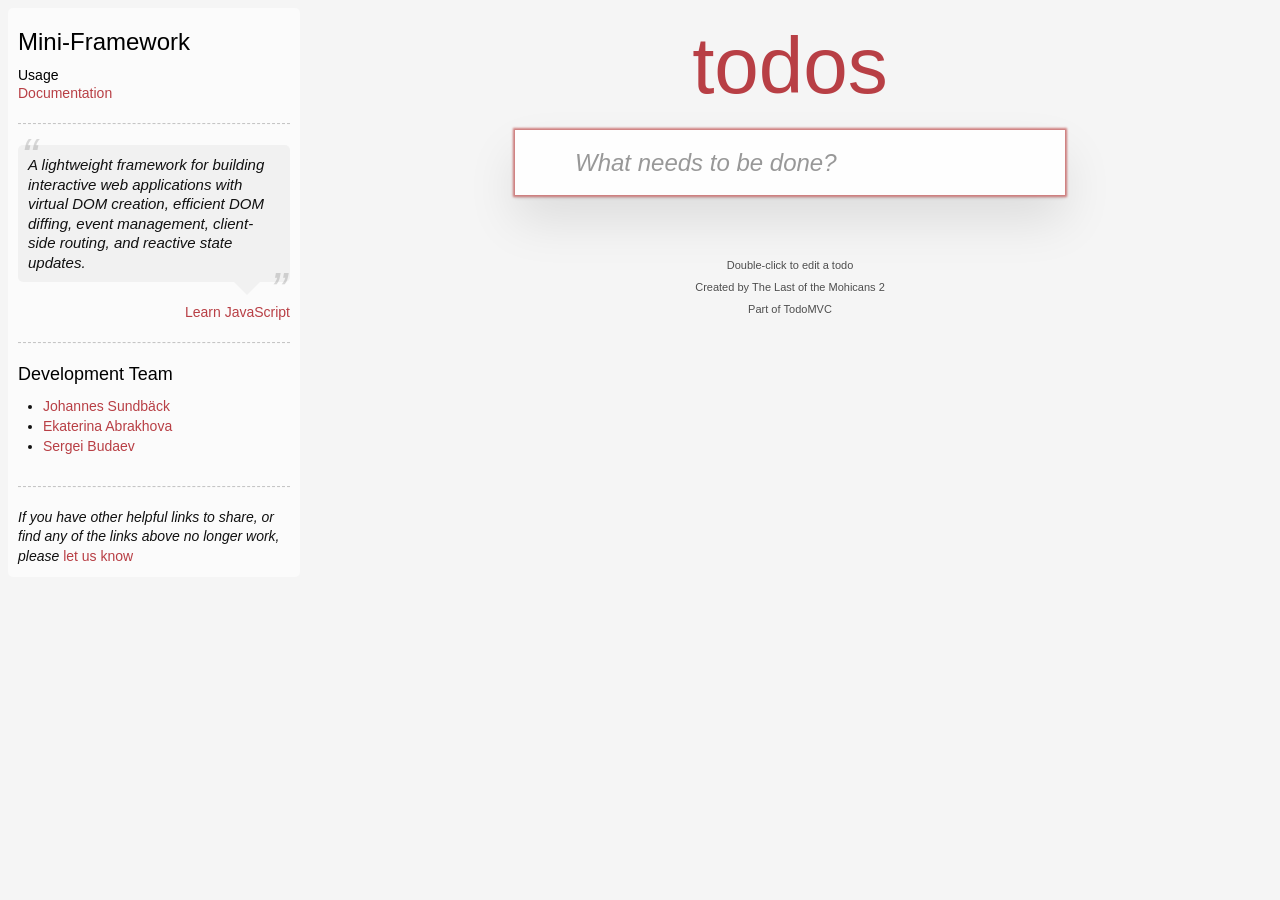
==== index.html @ 2f2c9f9c ".." ====
<!DOCTYPE html>
<html lang="en">
  <head>
    <meta charset="UTF-8" />
    <meta name="viewport" content="width=device-width, initial-scale=1.0" />
    <title>TodoMVC • Mini-Framework</title>
    <link rel="icon" href="/favicon.png">
    <link rel="stylesheet" href="styles.css" />
  </head>
  <body class="learn-bar">
    <!-- App will be mounted here -->

    <!-- Load our mini-framework and TodoMVC app -->
    <script type="module" src="TodoApp/StartApp.js"></script>
  </body>
</html>
---- styles.css ----
/* TodoMVC Complete Styling - Based on React implementation */
/* Source: https://todomvc.com/examples/react/dist/app.css */

@charset "utf-8";

/* Utility Classes */
.visually-hidden {
    clip: rect(0 0 0 0);
    border: 0;
    clip-path: inset(50%);
    height: 1px;
    margin: -1px;
    overflow: hidden;
    padding: 0;
    position: absolute;
    white-space: nowrap;
    width: 1px;
}

.hidden {
    display: none;
}

/* Base Styles */
html, body {
    margin: 0;
    padding: 0;
}

body {
    -webkit-font-smoothing: antialiased;
    -moz-osx-font-smoothing: grayscale;
    background: #f5f5f5;
    color: #111;
    font: 14px "Helvetica Neue", Helvetica, Arial, sans-serif;
    font-weight: 300;
    line-height: 1.4em;
    margin: 0 auto;
    max-width: 550px;
    min-width: 230px;
}

body.learn-bar {
    max-width: none;
}

/* Keep TodoMVC app centered and proper width in sidebar mode */
.learn-bar .todoapp {
    margin: 130px auto 40px auto;
    max-width: 550px;
}

button {
    -webkit-font-smoothing: antialiased;
    -moz-osx-font-smoothing: grayscale;
    -webkit-appearance: none;
    appearance: none;
    background: none;
    border: 0;
    color: inherit;
    font-family: inherit;
    font-size: 100%;
    font-weight: inherit;
    margin: 0;
    padding: 0;
    vertical-align: baseline;
}

/* TodoMVC App Container */
.todoapp {
    background: #fff;
    box-shadow: 0 2px 4px 0 rgba(0,0,0,.2), 0 25px 50px 0 rgba(0,0,0,.1);
    margin: 130px 0 40px;
    position: relative;
}

/* TodoMVC Title */
.todoapp h1 {
    color: #b83f45;
    font-size: 80px;
    font-weight: 200;
    position: absolute;
    text-align: center;
    -webkit-text-rendering: optimizeLegibility;
    -moz-text-rendering: optimizeLegibility;
    text-rendering: optimizeLegibility;
    top: -140px;
    width: 100%;
}

/* Input Fields */
.new-todo, .edit {
    -webkit-font-smoothing: antialiased;
    -moz-osx-font-smoothing: grayscale;
    border: 1px solid #999;
    box-shadow: inset 0 -1px 5px 0 rgba(0,0,0,.2);
    box-sizing: border-box;
    color: inherit;
    font-family: inherit;
    font-size: 24px;
    font-weight: inherit;
    line-height: 1.4em;
    margin: 0;
    padding: 6px;
    position: relative;
    width: 100%;
}

.new-todo {
    background: rgba(0,0,0,.003);
    border: none;
    box-shadow: inset 0 -2px 1px rgba(0,0,0,.03);
    height: 65px;
    padding: 16px 16px 16px 60px;
}

.todoapp input::-webkit-input-placeholder {
    color: rgba(0,0,0,.4);
    font-style: italic;
    font-weight: 400;
}

/* Main Section */
.main {
    border-top: 1px solid #e6e6e6;
    position: relative;
    z-index: 2;
}

/* Toggle All */
.toggle-all {
    border: none;
    bottom: 100%;
    height: 1px;
    opacity: 0;
    position: absolute;
    right: 100%;
    width: 1px;
}

.toggle-all + label {
    align-items: center;
    display: flex;
    font-size: 0;
    height: 65px;
    justify-content: center;
    left: 0;
    position: absolute;
    top: -65px;
    width: 45px;
}

.toggle-all + label:before {
    color: #949494;
    content: "❯";
    display: inline-block;
    font-size: 22px;
    padding: 10px 27px;
    -webkit-transform: rotate(90deg);
    transform: rotate(90deg);
}

.toggle-all:checked + label:before {
    color: #484848;
}

/* Todo List */
.todo-list {
    list-style: none;
    margin: 0;
    padding: 0;
}

.todo-list li {
    border-bottom: 1px solid #ededed;
    font-size: 24px;
    position: relative;
}

.todo-list li:last-child {
    border-bottom: none;
}

.todo-list li.editing {
    border-bottom: none;
    padding: 0;
}

.todo-list li.editing .edit {
    display: block;
    margin: 0 0 0 43px;
    padding: 12px 16px;
    width: calc(100% - 43px);
}

.todo-list li.editing .view {
    display: none;
}

/* Todo Item Toggle */
.todo-list li .toggle {
    -webkit-appearance: none;
    appearance: none;
    border: none;
    bottom: 0;
    height: auto;
    margin: auto 0;
    opacity: 0;
    position: absolute;
    text-align: center;
    top: 0;
    width: 40px;
}

.todo-list li .toggle + label {
    background-image: url("data:image/svg+xml;utf8,%3Csvg%20xmlns%3D%22http%3A//www.w3.org/2000/svg%22%20width%3D%2240%22%20height%3D%2240%22%20viewBox%3D%22-10%20-18%20100%20135%22%3E%3Ccircle%20cx%3D%2250%22%20cy%3D%2250%22%20r%3D%2250%22%20fill%3D%22none%22%20stroke%3D%22%23949494%22%20stroke-width%3D%223%22/%3E%3C/svg%3E");
    background-position: 0;
    background-repeat: no-repeat;
}

.todo-list li .toggle:checked + label {
    background-image: url("data:image/svg+xml;utf8,%3Csvg%20xmlns%3D%22http%3A%2F%2Fwww.w3.org%2F2000%2Fsvg%22%20width%3D%2240%22%20height%3D%2240%22%20viewBox%3D%22-10%20-18%20100%20135%22%3E%3Ccircle%20cx%3D%2250%22%20cy%3D%2250%22%20r%3D%2250%22%20fill%3D%22none%22%20stroke%3D%22%2359A193%22%20stroke-width%3D%223%22%2F%3E%3Cpath%20fill%3D%22%233EA390%22%20d%3D%22M72%2025L42%2071%2027%2056l-4%204%2020%2020%2034-52z%22%2F%3E%3C%2Fsvg%3E");
}

/* Todo Item Label */
.todo-list li label {
    color: #484848;
    display: block;
    font-weight: 400;
    line-height: 1.2;
    padding: 15px 15px 15px 60px;
    transition: color .4s;
    word-break: break-all;
}

.todo-list li.completed label {
    color: #949494;
    text-decoration: line-through;
}

/* Delete Button */
.todo-list li .destroy {
    bottom: 0;
    color: #949494;
    display: none;
    font-size: 30px;
    height: 40px;
    margin: auto 0;
    position: absolute;
    right: 10px;
    top: 0;
    transition: color .2s ease-out;
    width: 40px;
}

.todo-list li .destroy:focus,
.todo-list li .destroy:hover {
    color: #c18585;
}

.todo-list li .destroy:after {
    content: "×";
    display: block;
    height: 100%;
    line-height: 1.1;
}

.todo-list li:hover .destroy {
    display: block;
}

.todo-list li .edit {
    display: none;
}

.todo-list li.editing:last-child {
    margin-bottom: -1px;
}

/* Footer */
.footer {
    border-top: 1px solid #e6e6e6;
    font-size: 15px;
    height: 20px;
    padding: 10px 15px;
    text-align: center;
}

.footer:before {
    bottom: 0;
    box-shadow: 0 1px 1px rgba(0,0,0,.2), 0 8px 0 -3px #f6f6f6, 0 9px 1px -3px rgba(0,0,0,.2), 0 16px 0 -6px #f6f6f6, 0 17px 2px -6px rgba(0,0,0,.2);
    content: "";
    height: 50px;
    left: 0;
    overflow: hidden;
    position: absolute;
    right: 0;
}

/* Todo Count */
.todo-count {
    float: left;
    text-align: left;
}

.todo-count strong {
    font-weight: 300;
}

/* Filters */
.filters {
    left: 0;
    list-style: none;
    margin: 0;
    padding: 0;
    position: absolute;
    right: 0;
}

.filters li {
    display: inline;
}

.filters li a {
    border: 1px solid transparent;
    border-radius: 3px;
    color: inherit;
    margin: 3px;
    padding: 3px 7px;
    text-decoration: none;
}

.filters li a:hover {
    border-color: #db7676;
}

.filters li a.selected {
    border-color: #ce4646;
}

/* Clear Completed */
.clear-completed,
html .clear-completed:active {
    cursor: pointer;
    float: right;
    line-height: 19px;
    position: relative;
    text-decoration: none;
}

.clear-completed:hover {
    text-decoration: underline;
}

/* Info Footer */
.info {
    color: #4d4d4d;
    font-size: 11px;
    margin: 65px auto 0;
    text-align: center;
    text-shadow: 0 1px 0 hsla(0,0%,100%,.5);
}

.info p {
    line-height: 1;
}

.info a {
    color: inherit;
    font-weight: 400;
    text-decoration: none;
}

.info a:hover {
    text-decoration: underline;
}

/* Focus States */
.toggle-all:focus + label,
.toggle:focus + label,
:focus {
    box-shadow: 0 0 2px 2px #cf7d7d;
    outline: 0;
}

/* Responsive */
@media (max-width: 430px) {
    .footer {
        height: 50px;
    }
    .filters {
        bottom: 10px;
    }
}

/* Debugging - Temporary red border to see app container */
#app:empty::before {
    content: "TodoMVC App Container (Empty - Framework Not Mounted)";
    color: red;
    font-style: italic;
    padding: 20px;
    display: block;
    border: 2px solid red;
    margin: 20px;
}

/*SIDEBAR STYLES */
hr {
    border: 0;
    border-bottom: 1px dashed #f7f7f7;
    border-top: 1px dashed #c5c5c5;
    margin: 20px 0;
}

.learn a {
    color: #b83f45;
    font-weight: 400;
    text-decoration: none;
}

.learn a:hover {
    color: #787e7e;
    text-decoration: underline;
}

.learn h3, .learn h4, .learn h5 {
    color: #000;
    font-weight: 500;
    line-height: 1.2;
    margin: 10px 0;
}

.learn h3 {
    font-size: 24px;
}

.learn h4 {
    font-size: 18px;
}

.learn h5 {
    font-size: 14px;
    margin-bottom: 0;
}

.learn ul {
    margin: 0 0 30px 25px;
    padding: 0;
}

.learn li {
    line-height: 20px;
}

.learn p {
    font-size: 15px;
    font-weight: 300;
    line-height: 1.3;
    margin-bottom: 0;
    margin-top: 0;
}

#issue-count {
    display: none;
}

.quote {
    border: none;
    margin: 20px 0 60px;
}

.quote p {
    font-style: italic;
}

.quote p:before {
    content: "\201C";
    left: 3px;
    top: -20px;
}

.quote p:after, .quote p:before {
    font-size: 50px;
    opacity: 0.15;
    position: absolute;
}

.quote p:after {
    bottom: -42px;
    content: "\201D";
    right: 3px;
}

.quote footer {
    bottom: -40px;
    position: absolute;
    right: 0;
}

.quote footer img {
    border-radius: 3px;
}

.quote footer a {
    margin-left: 5px;
    vertical-align: middle;
}

.speech-bubble {
    background: rgba(0,0,0,0.04);
    border-radius: 5px;
    padding: 10px;
    position: relative;
}

.speech-bubble:after {
    border: 13px solid transparent;
    border-top-color: rgba(0,0,0,0.04);
    content: "";
    position: absolute;
    right: 30px;
    top: 100%;
}

.learn-bar > .learn {
    background-color: hsla(0,0%,100%,0.6);
    border-radius: 5px;
    left: -300px;
    padding: 10px;
    position: absolute;
    top: 8px;
    transition-duration: 0.5s;
    transition-property: left;
    width: 272px;
}

@media (min-width: 899px) {
    .learn-bar {
        padding-left: 300px;
        width: auto;
    }
    
    .learn-bar > .learn {
        left: 8px;
    }
}
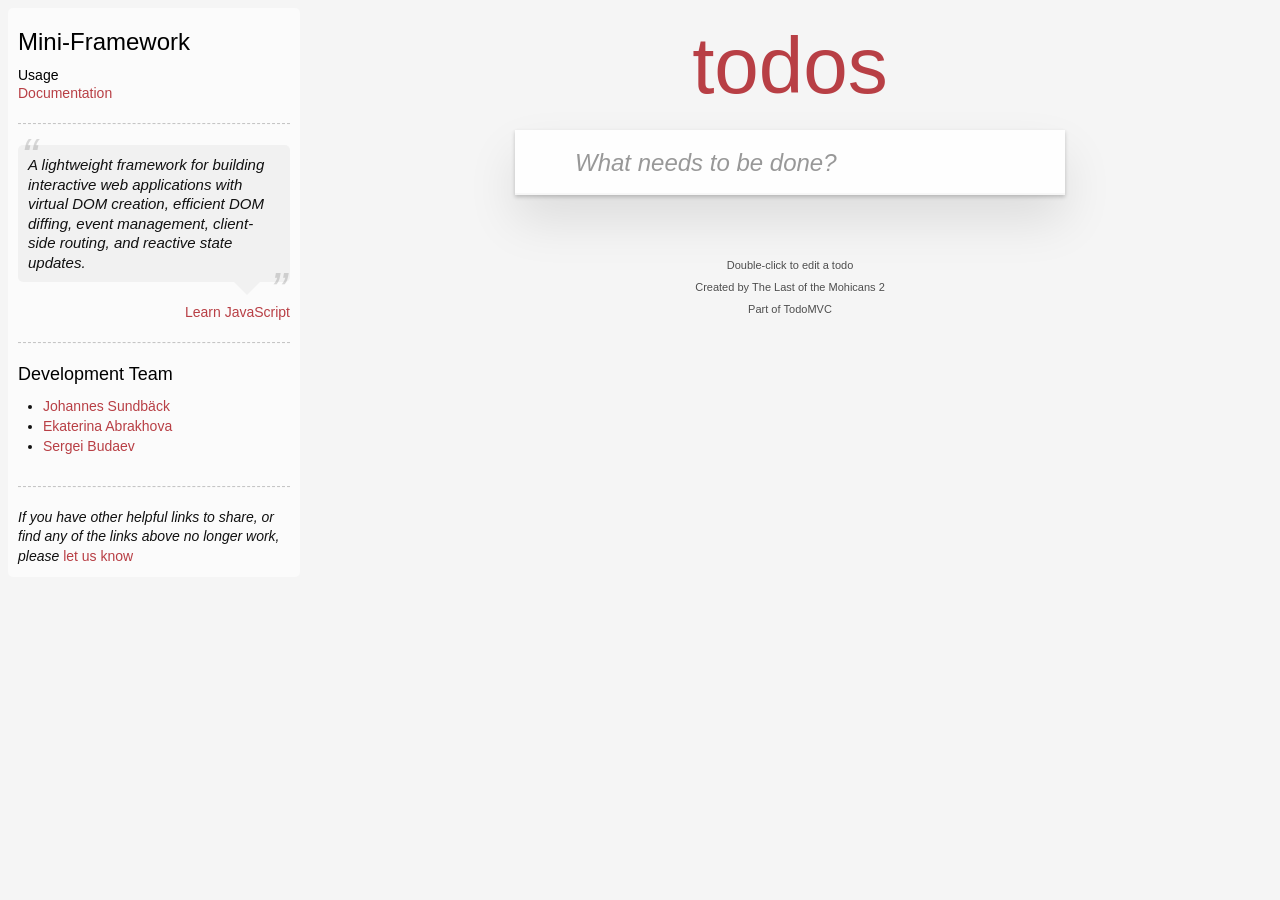
==== commit 1fa3d3b0: "changin stuff in routing and Vdom" ====
--- a/index.html
+++ b/index.html
@@ -8,8 +8,8 @@
     <link rel="stylesheet" href="styles.css" />
   </head>
   <body class="learn-bar">
-    <!-- App will be mounted here -->
-
+    <!-- App will be mounted here by the TodoApp/StartApp.js -->
+    
     <!-- Load our mini-framework and TodoMVC app -->
     <script type="module" src="TodoApp/StartApp.js"></script>
   </body>
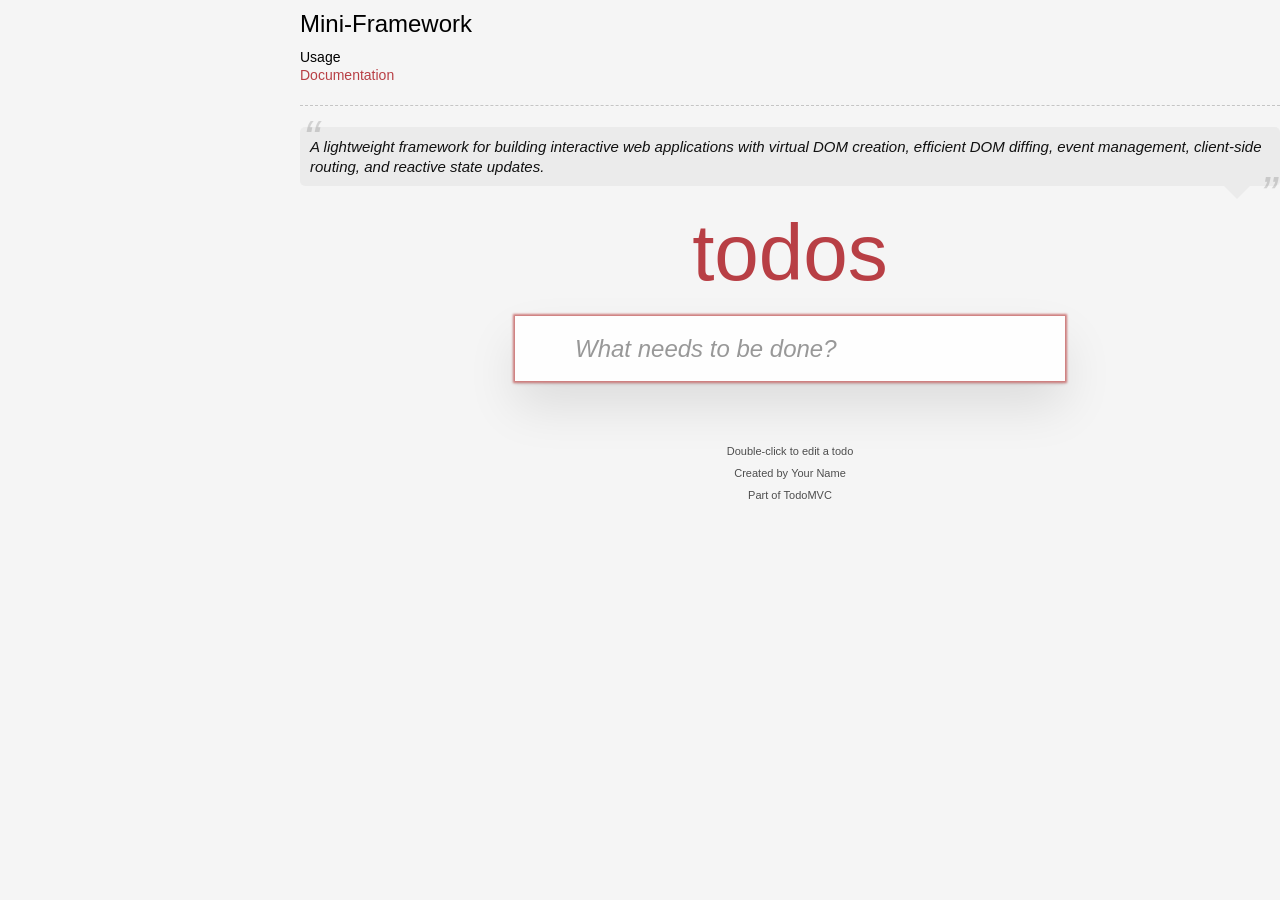
==== commit fa44f22d: "project done" ====
--- a/index.html
+++ b/index.html
@@ -8,7 +8,8 @@
     <link rel="stylesheet" href="styles.css" />
   </head>
   <body class="learn-bar">
-    <!-- App will be mounted here by the TodoApp/StartApp.js -->
+    <!-- App container -->
+    <div id="app"></div>
     
     <!-- Load our mini-framework and TodoMVC app -->
     <script type="module" src="TodoApp/StartApp.js"></script>
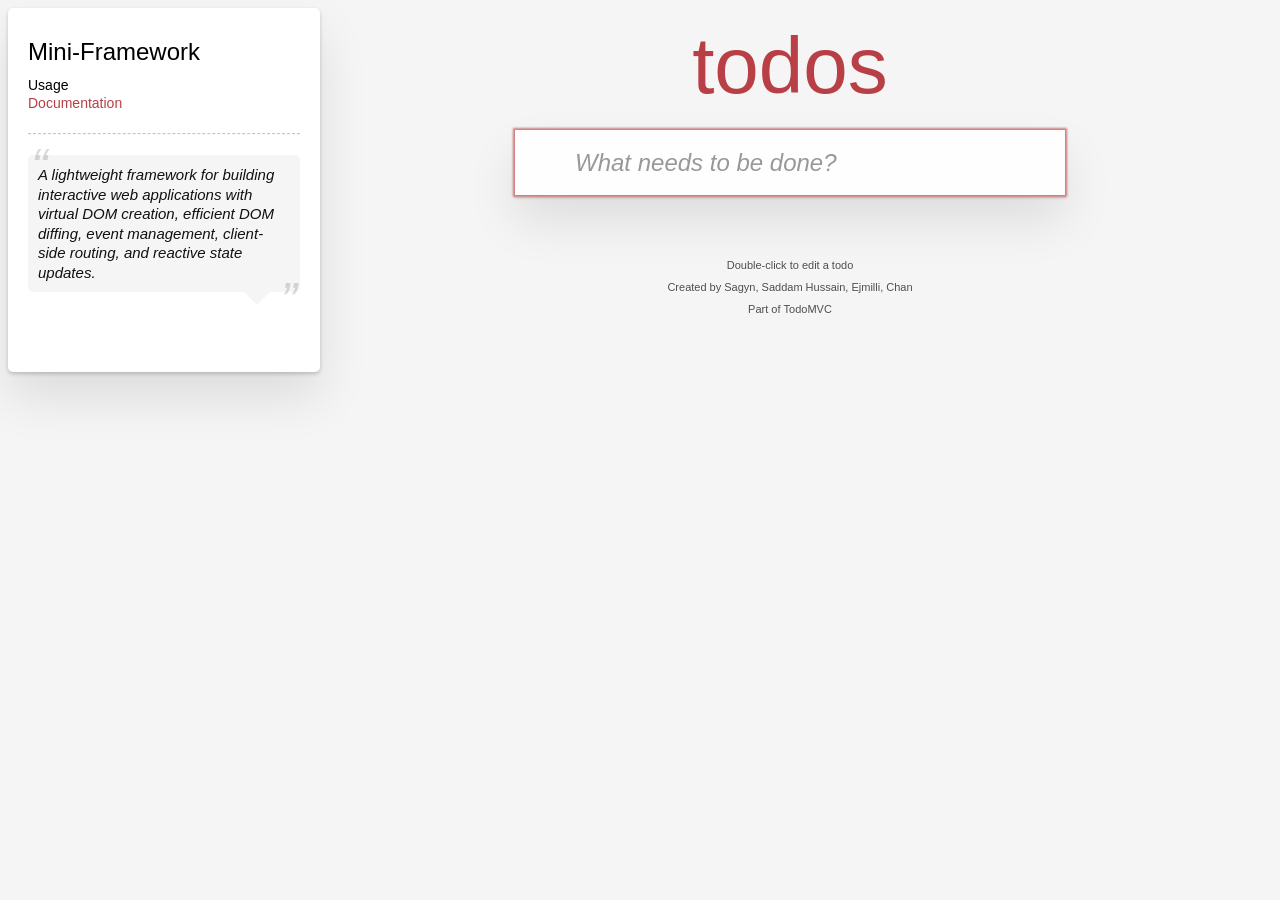
==== commit edbfcd13: "copied from github repo to gitea repo" ====
--- a/index.html
+++ b/index.html
@@ -4,7 +4,7 @@
     <meta charset="UTF-8" />
     <meta name="viewport" content="width=device-width, initial-scale=1.0" />
     <title>TodoMVC • Mini-Framework</title>
-    <link rel="icon" href="/favicon.png">
+
     <link rel="stylesheet" href="styles.css" />
   </head>
   <body class="learn-bar">
--- a/styles.css
+++ b/styles.css
@@ -42,6 +42,7 @@
 
 body.learn-bar {
     max-width: none;
+    padding-left: 300px;
 }
 
 /* Keep TodoMVC app centered and proper width in sidebar mode */
@@ -393,16 +394,6 @@
     }
 }
 
-/* Debugging - Temporary red border to see app container */
-#app:empty::before {
-    content: "TodoMVC App Container (Empty - Framework Not Mounted)";
-    color: red;
-    font-style: italic;
-    padding: 20px;
-    display: block;
-    border: 2px solid red;
-    margin: 20px;
-}
 
 /*SIDEBAR STYLES */
 hr {
@@ -412,10 +403,23 @@
     margin: 20px 0;
 }
 
+.learn {
+    background: #fff;
+    border-radius: 5px;
+    box-shadow: 0 2px 4px rgba(0,0,0,.2), 0 25px 50px rgba(0,0,0,.1);
+    padding: 20px;
+    position: fixed;
+    left: 8px;
+    top: 8px;
+    width: 272px;
+    z-index: 1000;
+}
+
 .learn a {
     color: #b83f45;
     font-weight: 400;
     text-decoration: none;
+    ;
 }
 
 .learn a:hover {
@@ -458,6 +462,7 @@
     line-height: 1.3;
     margin-bottom: 0;
     margin-top: 0;
+    
 }
 
 #issue-count {
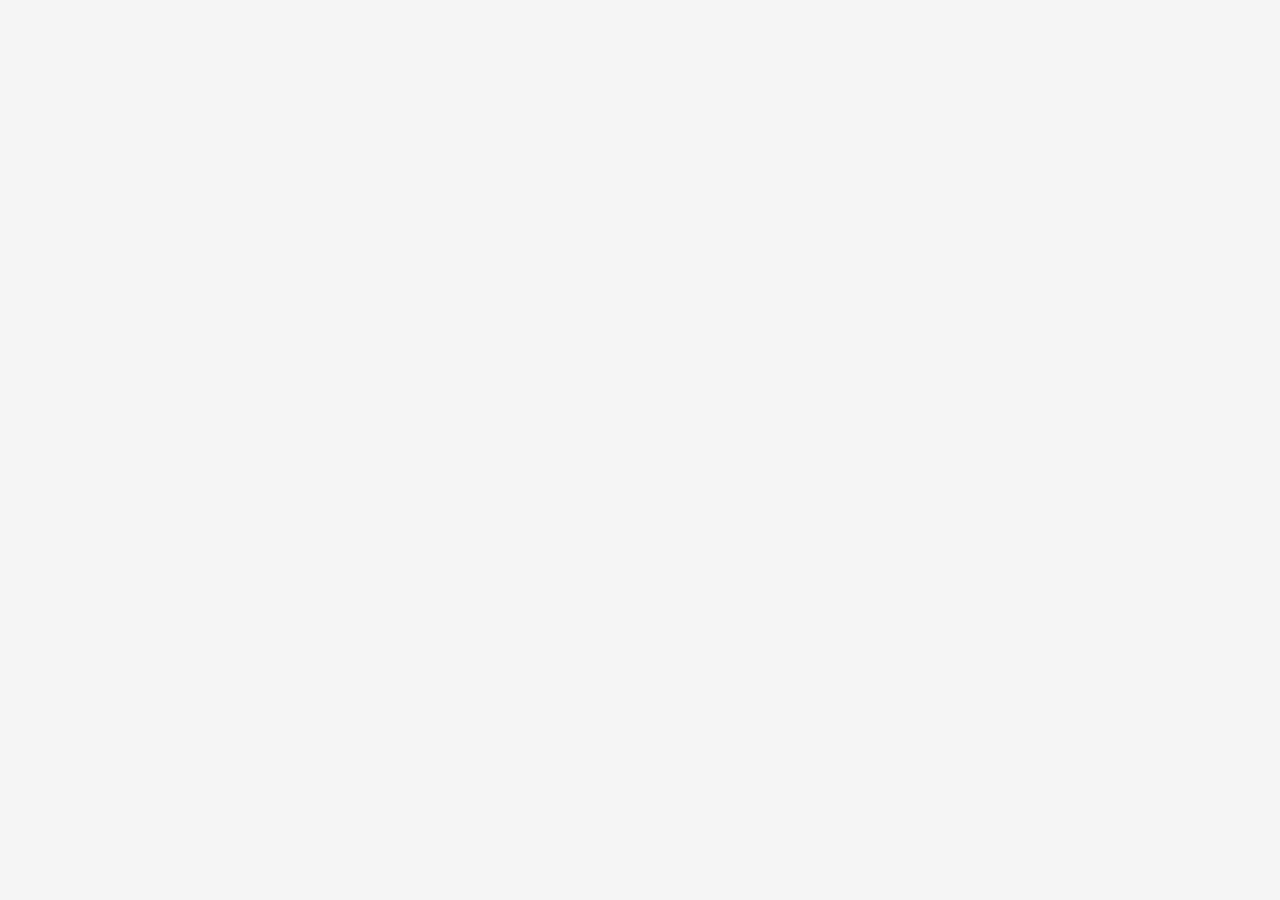
==== commit 6ccb6669: "push" ====
--- a/index.html
+++ b/index.html
@@ -3,7 +3,7 @@
   <head>
     <meta charset="UTF-8" />
     <meta name="viewport" content="width=device-width, initial-scale=1.0" />
-    <title>TodoMVC • Mini-Framework</title>
+    <title>Mini-Framework</title>
 
     <link rel="stylesheet" href="styles.css" />
   </head>
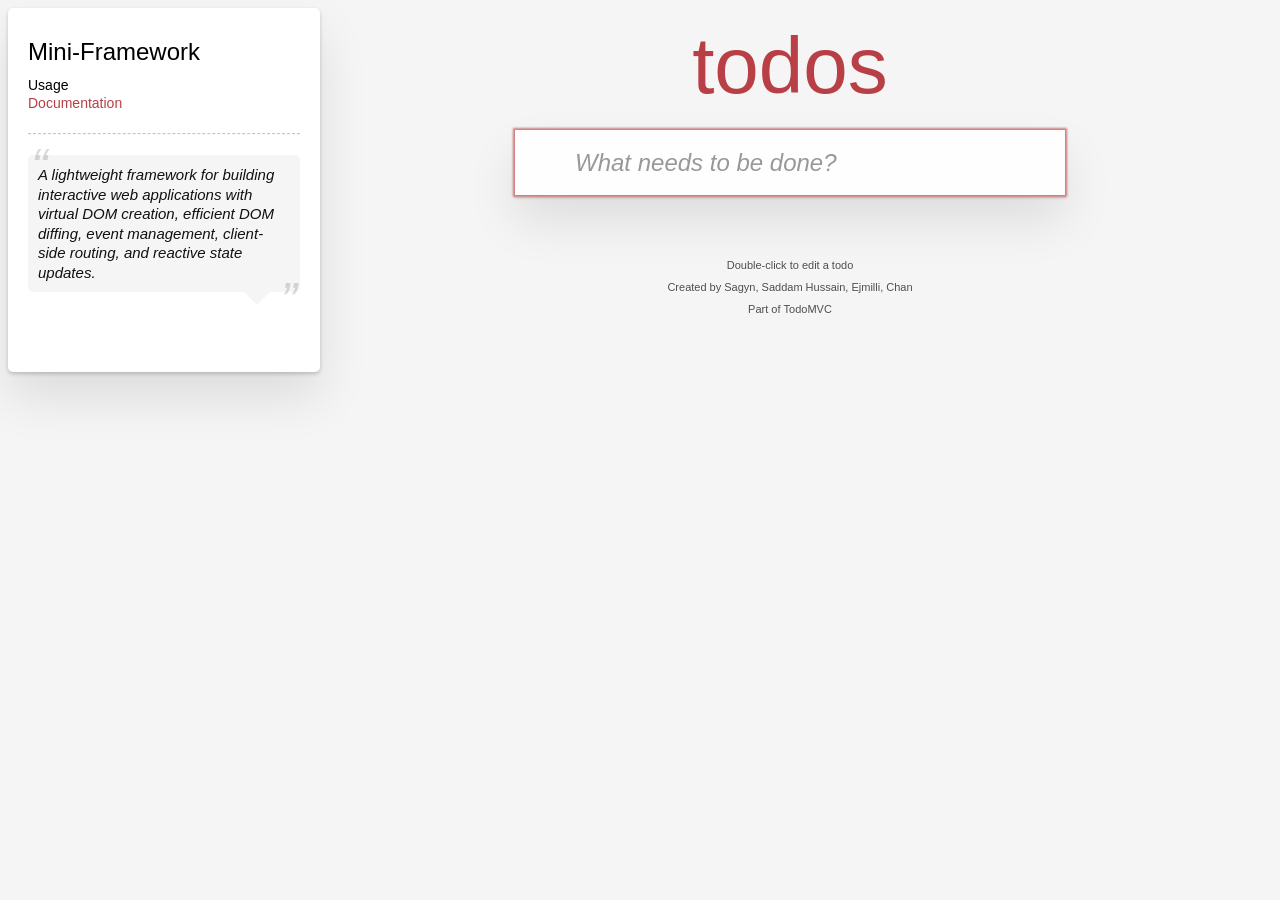
==== commit 50d19511: "final push" ====
--- a/index.html
+++ b/index.html
@@ -12,6 +12,6 @@
     <div id="app"></div>
     
     <!-- Load our mini-framework and TodoMVC app -->
-    <script type="module" src="TodoApp/StartApp.js"></script>
+    <script type="module" src="Application/AppState.js"></script>
   </body>
 </html>
